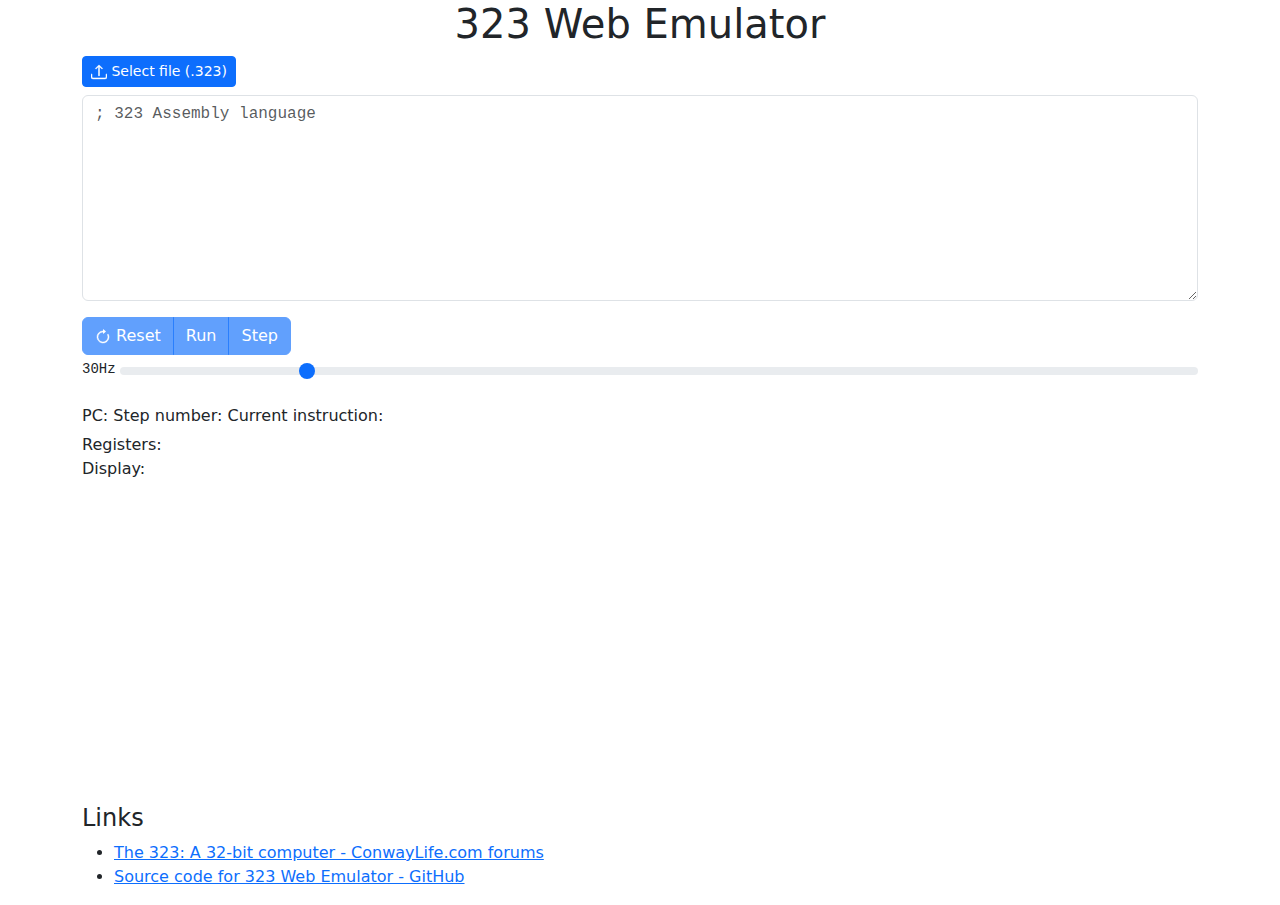
==== index.html @ 9c943eac "feat: implement frontend" ====
<!DOCTYPE html>
<html lang="en">
  <head>
    <meta charset="utf-8">
    <meta name="viewport" content="width=device-width, initial-scale=1.0">
    <title>323 Web Emulator</title>
    <script type="module" src="./dist/index.dist.js"></script>

    <link rel="icon" href="./static/favicon.svg" type="image/svg+xml">

    <link
      href="https://cdn.jsdelivr.net/npm/bootstrap@5.3.3/dist/css/bootstrap.min.css"
      rel="stylesheet"
      integrity="sha384-QWTKZyjpPEjISv5WaRU9OFeRpok6YctnYmDr5pNlyT2bRjXh0JMhjY6hW+ALEwIH"
      crossorigin="anonymous"
    >
    <link rel="stylesheet" href="./dist/style.min.css">
    <script
      src="https://cdn.jsdelivr.net/npm/bootstrap@5.3.3/dist/js/bootstrap.bundle.min.js"
      integrity="sha384-YvpcrYf0tY3lHB60NNkmXc5s9fDVZLESaAA55NDzOxhy9GkcIdslK1eN7N6jIeHz"
      crossorigin="anonymous"
    ></script>
  </head>
  <body class="container">
    <header>
      <h1 class="text-center">323 Web Emulator</h1>
    </header>
    <main>
      <noscript class="alert alert-danger" role="alert">
        This application requires JavaScript to be enabled.
      </noscript>
      <input id="select-file" type="file" class="d-none" accept=".323,.txt" />
      <label for="select-file" class="mb-2 btn btn-primary btn-sm">
        <!-- https://icons.getbootstrap.com/icons/upload/ -->
        <svg
          xmlns="http://www.w3.org/2000/svg"
          width="16"
          height="16"
          fill="currentColor"
          class="bi bi-upload"
          viewBox="0 0 16 16"
        >
          <path
            stroke="currentColor"
            stroke-width="0.5"
            d="M.5 9.9a.5.5 0 0 1 .5.5v2.5a1 1 0 0 0 1 1h12a1 1 0 0 0 1-1v-2.5a.5.5 0 0 1 1 0v2.5a2 2 0 0 1-2 2H2a2 2 0 0 1-2-2v-2.5a.5.5 0 0 1 .5-.5z"
          />
          <path
            stroke="currentColor"
            stroke-width="0.5"
            d="M7.646 1.146a.5.5 0 0 1 .708 0l3 3a.5.5 0 0 1-.708.708L8.5 2.707V11.5a.5.5 0 0 1-1 0V2.707L5.354 4.854a.5.5 0 1 1-.708-.708l3-3z"
          />
        </svg>
        Select file (.323)
      </label>
      <div class="mb-3">
        <label for="assembly-input-textarea" class="visually-hidden form-label"
        >323 assembly input</label>
        <textarea
          spellcheck="false"
          class="font-monospace form-control"
          name="assembly-input-textarea"
          id="assembly-input-textarea"
          cols="50"
          rows="8"
          placeholder="; 323 Assembly language"
        ></textarea>
      </div>
      <div
        data-test="control_buttons"
        class="btn-group"
        role="group"
        aria-label="Control"
      >
        <button
          id="reset"
          type="button"
          class="btn btn-primary"
          disabled
        >
          <!-- https://icons.getbootstrap.com/icons/arrow-clockwise/ -->
          <svg
            xmlns="http://www.w3.org/2000/svg"
            width="16"
            height="16"
            fill="currentColor"
            class="bi bi-arrow-clockwise"
            viewBox="0 0 16 16"
          >
            <path
              stroke="currentColor"
              stroke-width="0.5"
              fill-rule="evenodd"
              d="M8 3a5 5 0 1 0 4.546 2.914.5.5 0 0 1 .908-.417A6 6 0 1 1 8 2v1z"
            />
            <path
              d="M8 4.466V.534a.25.25 0 0 1 .41-.192l2.36 1.966c.12.1.12.284 0 .384L8.41 4.658A.25.25 0 0 1 8 4.466z"
            />
          </svg>
          Reset
        </button>
        <button
          id="toggle"
          type="button"
          class="btn btn-primary"
          disabled
        >
          Run
        </button>
        <button
          id="step-button"
          type="button"
          class="btn btn-primary"
          disabled
        >
          <span id="step-text">Step</span>
        </button>
      </div>
      <div
        id="message"
        class="mt-3 d-none alert alert-danger tabular-nums"
        role="alert"
      >
      </div>
      <div class="mt-1 mb-2 d-flex flex-row gap-1">
        <label for="frequency-input" class="form-label m-0"><pre
            id="frequency-output"
            class="tabular-nums"
          >30Hz</pre></label>
        <input
          id="frequency-input"
          class="form-range"
          value="11"
          type="range"
          max="65"
        />
      </div>
      <div class="mb-1">
        PC: <span id="program-counter" class="font-monospace"></span>
        Step number: <span id="step-number" class="font-monospace"></span>
        Current instruction: <span
          id="current-instruction"
          class="font-monospace"
        ></span>
      </div>
      <div>
        <div>
          Registers:
        </div>
        <div id="registers"></div>
      </div>

      <div class="mb-1">
        <div>
          Display:
        </div>
        <canvas width="300" height="300" id="display-canvas"></canvas>
      </div>
    </main>
    <footer class="mt-3">
      <section>
        <h2 class="fs-4 mt-3">Links</h2>
        <ul>
          <li>
            <a href="https://conwaylife.com/forums/viewtopic.php?f=2&t=6808">
              The 323: A 32-bit computer - ConwayLife.com forums
            </a>
          </li>
          <li>
            <a href="https://github.com/rei1024/323-web-emulator">
              Source code for 323 Web Emulator - GitHub
            </a>
          </li>
        </ul>
      </section>
    </footer>
  </body>
</html>
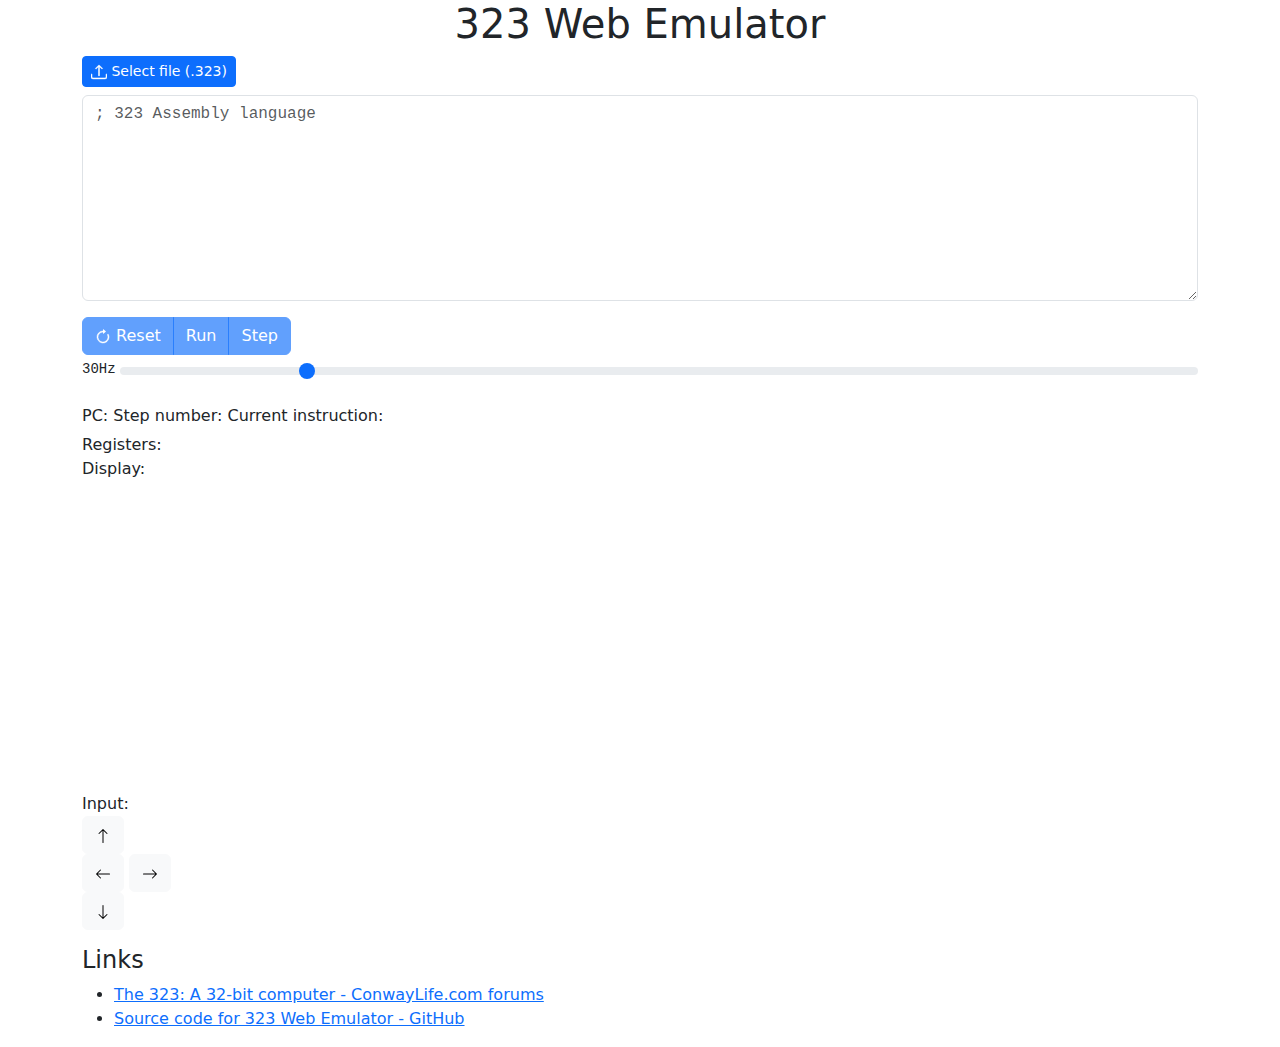
==== commit 5ba3ae52: "feat: add keyboard input" ====
--- a/index.html
+++ b/index.html
@@ -138,7 +138,7 @@
       <div class="mb-1">
         PC: <span id="program-counter" class="font-monospace"></span>
         Step number: <span id="step-number" class="font-monospace"></span>
-        Current instruction: <span
+        <br class="d-inline d-md-none">Current instruction: <span
           id="current-instruction"
           class="font-monospace"
         ></span>
@@ -155,6 +155,80 @@
           Display:
         </div>
         <canvas width="300" height="300" id="display-canvas"></canvas>
+      </div>
+      <div>
+        <div>
+          Input:
+        </div>
+
+        <div class="arrow-buttons">
+          <div class="arrow-row">
+            <button id="key-up" class="btn btn-light">
+              <svg
+                xmlns="http://www.w3.org/2000/svg"
+                width="16"
+                height="16"
+                fill="currentColor"
+                class="bi bi-arrow-up"
+                viewBox="0 0 16 16"
+              >
+                <path
+                  fill-rule="evenodd"
+                  d="M8 15a.5.5 0 0 0 .5-.5V2.707l3.146 3.147a.5.5 0 0 0 .708-.708l-4-4a.5.5 0 0 0-.708 0l-4 4a.5.5 0 1 0 .708.708L7.5 2.707V14.5a.5.5 0 0 0 .5.5"
+                />
+              </svg>
+            </button>
+          </div>
+          <div class="arrow-row">
+            <button id="key-left" class="btn btn-light">
+              <svg
+                xmlns="http://www.w3.org/2000/svg"
+                width="16"
+                height="16"
+                fill="currentColor"
+                class="bi bi-arrow-left"
+                viewBox="0 0 16 16"
+              >
+                <path
+                  fill-rule="evenodd"
+                  d="M15 8a.5.5 0 0 0-.5-.5H2.707l3.147-3.146a.5.5 0 1 0-.708-.708l-4 4a.5.5 0 0 0 0 .708l4 4a.5.5 0 0 0 .708-.708L2.707 8.5H14.5A.5.5 0 0 0 15 8"
+                />
+              </svg>
+            </button>
+            <button id="key-right" class="btn btn-light">
+              <svg
+                xmlns="http://www.w3.org/2000/svg"
+                width="16"
+                height="16"
+                fill="currentColor"
+                class="bi bi-arrow-right"
+                viewBox="0 0 16 16"
+              >
+                <path
+                  fill-rule="evenodd"
+                  d="M1 8a.5.5 0 0 1 .5-.5h11.793l-3.147-3.146a.5.5 0 0 1 .708-.708l4 4a.5.5 0 0 1 0 .708l-4 4a.5.5 0 0 1-.708-.708L13.293 8.5H1.5A.5.5 0 0 1 1 8"
+                />
+              </svg>
+            </button>
+          </div>
+          <div class="arrow-row">
+            <button id="key-down" class="btn btn-light">
+              <svg
+                xmlns="http://www.w3.org/2000/svg"
+                width="16"
+                height="16"
+                fill="currentColor"
+                class="bi bi-arrow-down"
+                viewBox="0 0 16 16"
+              >
+                <path
+                  fill-rule="evenodd"
+                  d="M8 1a.5.5 0 0 1 .5.5v11.793l3.146-3.147a.5.5 0 0 1 .708.708l-4 4a.5.5 0 0 1-.708 0l-4-4a.5.5 0 0 1 .708-.708L7.5 13.293V1.5A.5.5 0 0 1 8 1"
+                />
+              </svg>
+            </button>
+          </div>
+        </div>
       </div>
     </main>
     <footer class="mt-3">
